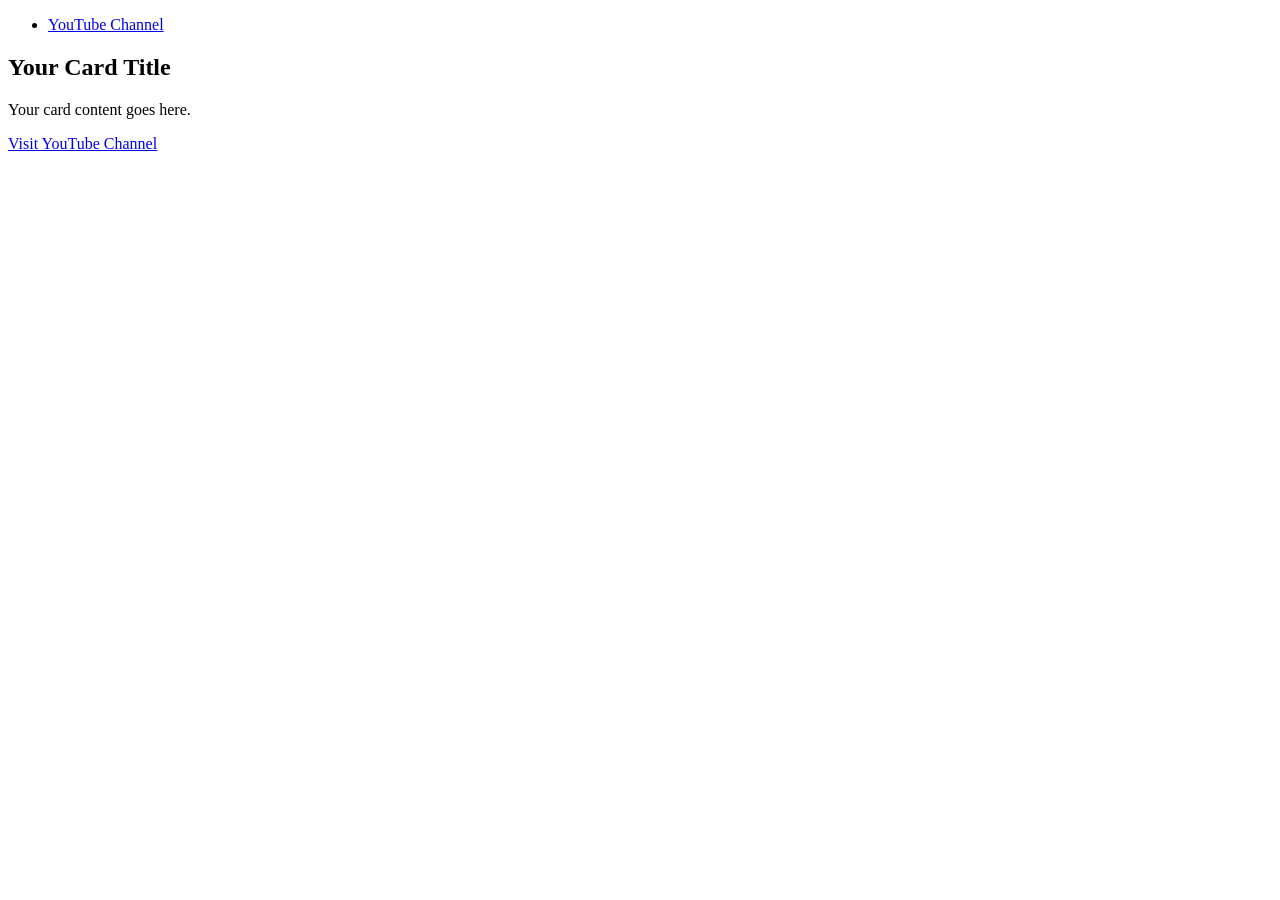
==== index.html @ 2f40d00d "Updated index.html to add YouTube Channel link" ====
<!DOCTYPE html>
<html lang="en">
<head>
    <meta charset="UTF-8">
    <meta name="viewport" content="width=device-width, initial-scale=1.0">
    <title>Your Website</title>
</head>
<body>
    <nav>
        <ul>
            <li><a href="https://www.youtube.com/YourChannel">YouTube Channel</a></li>
        </ul>
    </nav>
    <section class="cards">
        <div class="card">
            <h2>Your Card Title</h2>
            <p>Your card content goes here.</p>
            <a href="https://www.youtube.com/YourChannel">Visit YouTube Channel</a>
        </div>
    </section>
</body>
</html>
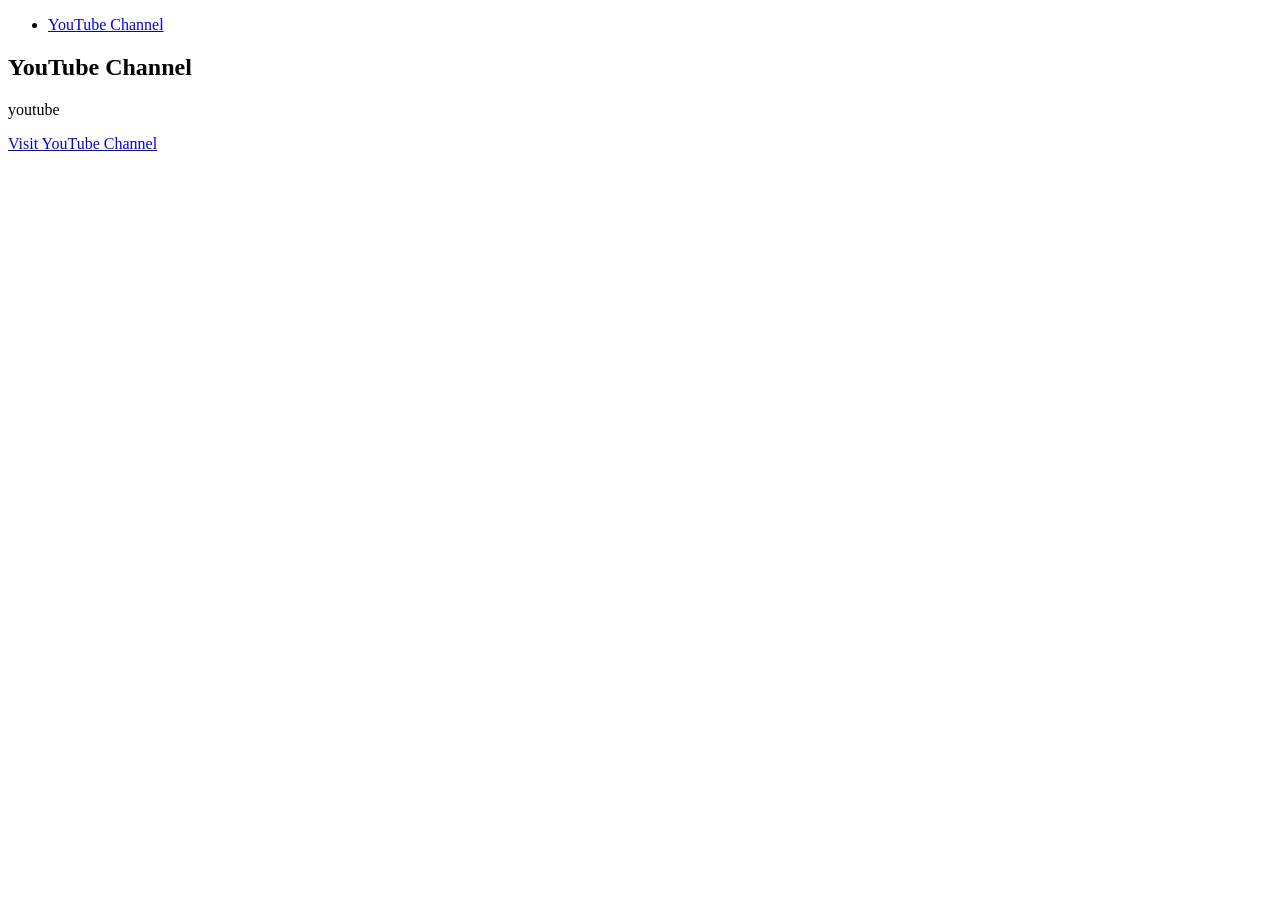
==== commit 049e8154: "Update title and card content in index.html" ====
--- a/index.html
+++ b/index.html
@@ -3,7 +3,7 @@
 <head>
     <meta charset="UTF-8">
     <meta name="viewport" content="width=device-width, initial-scale=1.0">
-    <title>Your Website</title>
+    <title>Muryeong Website made by Fattah K.</title>
 </head>
 <body>
     <nav>
@@ -13,10 +13,10 @@
     </nav>
     <section class="cards">
         <div class="card">
-            <h2>Your Card Title</h2>
-            <p>Your card content goes here.</p>
+            <h2>YouTube Channel</h2>
+            <p>youtube</p>
             <a href="https://www.youtube.com/YourChannel">Visit YouTube Channel</a>
         </div>
     </section>
 </body>
-</html>+</html>
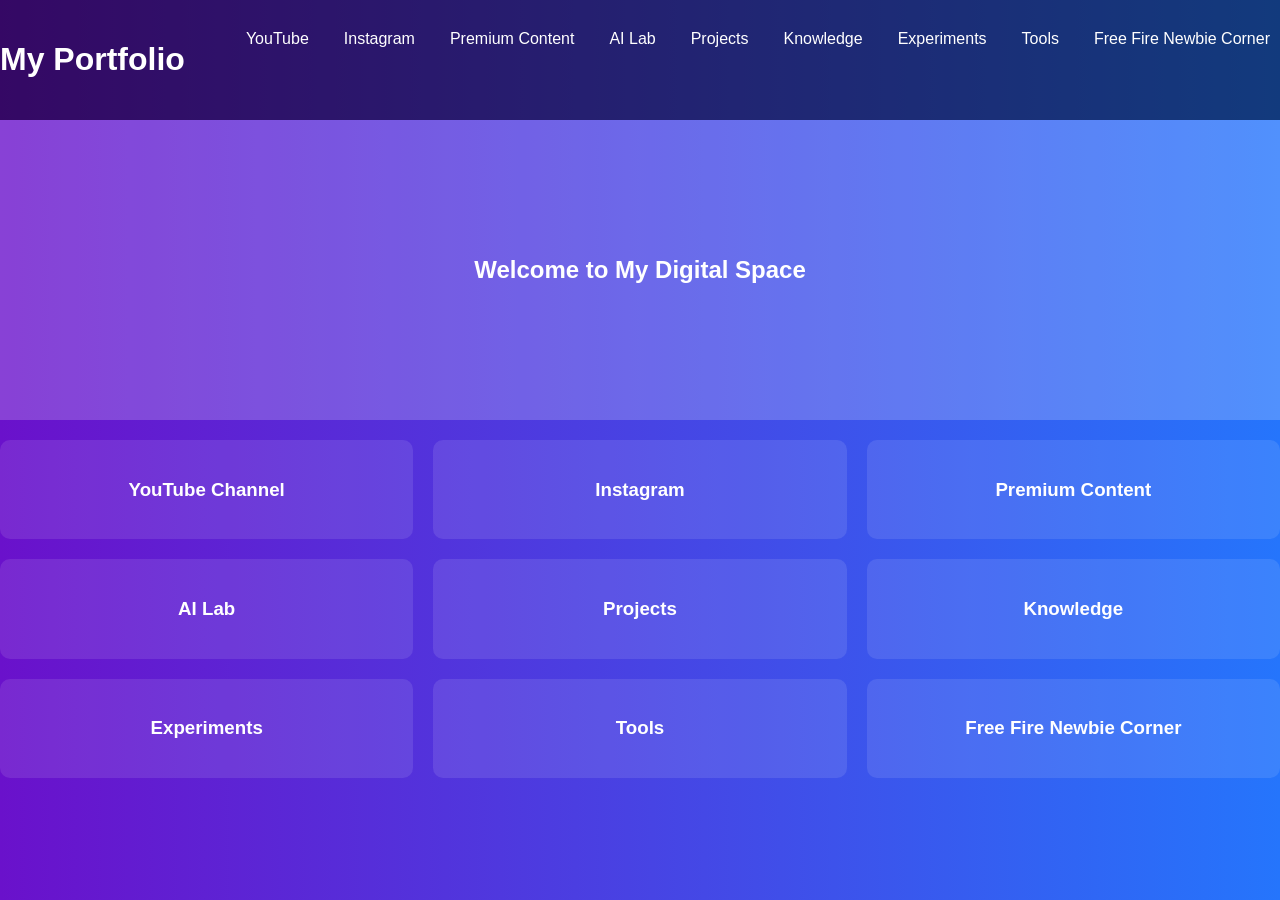
==== commit f4ee8cb5: "Update index.html with modern aesthetic design." ====
--- a/index.html
+++ b/index.html
@@ -3,20 +3,112 @@
 <head>
     <meta charset="UTF-8">
     <meta name="viewport" content="width=device-width, initial-scale=1.0">
-    <title>Muryeong Website made by Fattah K.</title>
+    <title>My Portfolio</title>
+    <style>
+        body {
+            margin: 0;
+            font-family: Arial, sans-serif;
+            background: linear-gradient(to right, #6a11cb, #2575fc);
+            color: #fff;
+            display: flex;
+            flex-direction: column;
+            align-items: center;
+        }
+        header {
+            width: 100%;
+            padding: 20px;
+            display: flex;
+            justify-content: space-between;
+            background: rgba(0, 0, 0, 0.5);
+        }
+        nav {
+            display: flex;
+            gap: 15px;
+        }
+        nav a {
+            color: #fff;
+            text-decoration: none;
+            padding: 10px;
+            border-radius: 5px;
+            transition: background 0.3s;
+        }
+        nav a:hover {
+            background: rgba(255, 255, 255, 0.1);
+        }
+        .hero {
+            width: 100%;
+            height: 300px;
+            display: flex;
+            justify-content: center;
+            align-items: center;
+            background: rgba(255, 255, 255, 0.2);
+            text-align: center;
+        }
+        .cards {
+            display: grid;
+            grid-template-columns: repeat(3, 1fr);
+            gap: 20px;
+            padding: 20px;
+            width: 100%;
+        }
+        .card {
+            background: rgba(255, 255, 255, 0.1);
+            border-radius: 10px;
+            padding: 20px;
+            text-align: center;
+            transition: transform 0.3s;
+        }
+        .card:hover {
+            transform: scale(1.05);
+        }
+    </style>
 </head>
 <body>
-    <nav>
-        <ul>
-            <li><a href="https://www.youtube.com/YourChannel">YouTube Channel</a></li>
-        </ul>
-    </nav>
-    <section class="cards">
-        <div class="card">
-            <h2>YouTube Channel</h2>
-            <p>youtube</p>
-            <a href="https://www.youtube.com/YourChannel">Visit YouTube Channel</a>
+    <header>
+        <h1>My Portfolio</h1>
+        <nav>
+            <a href="#youtube">YouTube</a>
+            <a href="#instagram">Instagram</a>
+            <a href="#premium">Premium Content</a>
+            <a href="#ai-lab">AI Lab</a>
+            <a href="#projects">Projects</a>
+            <a href="#knowledge">Knowledge</a>
+            <a href="#experiments">Experiments</a>
+            <a href="#tools">Tools</a>
+            <a href="#free-fire">Free Fire Newbie Corner</a>
+        </nav>
+    </header>
+    <div class="hero">
+        <h2>Welcome to My Digital Space</h2>
+    </div>
+    <div class="cards">
+        <div class="card" id="youtube">
+            <h3>YouTube Channel</h3>
         </div>
-    </section>
+        <div class="card" id="instagram">
+            <h3>Instagram</h3>
+        </div>
+        <div class="card" id="premium">
+            <h3>Premium Content</h3>
+        </div>
+        <div class="card" id="ai-lab">
+            <h3>AI Lab</h3>
+        </div>
+        <div class="card" id="projects">
+            <h3>Projects</h3>
+        </div>
+        <div class="card" id="knowledge">
+            <h3>Knowledge</h3>
+        </div>
+        <div class="card" id="experiments">
+            <h3>Experiments</h3>
+        </div>
+        <div class="card" id="tools">
+            <h3>Tools</h3>
+        </div>
+        <div class="card" id="free-fire">
+            <h3>Free Fire Newbie Corner</h3>
+        </div>
+    </div>
 </body>
-</html>
+</html>
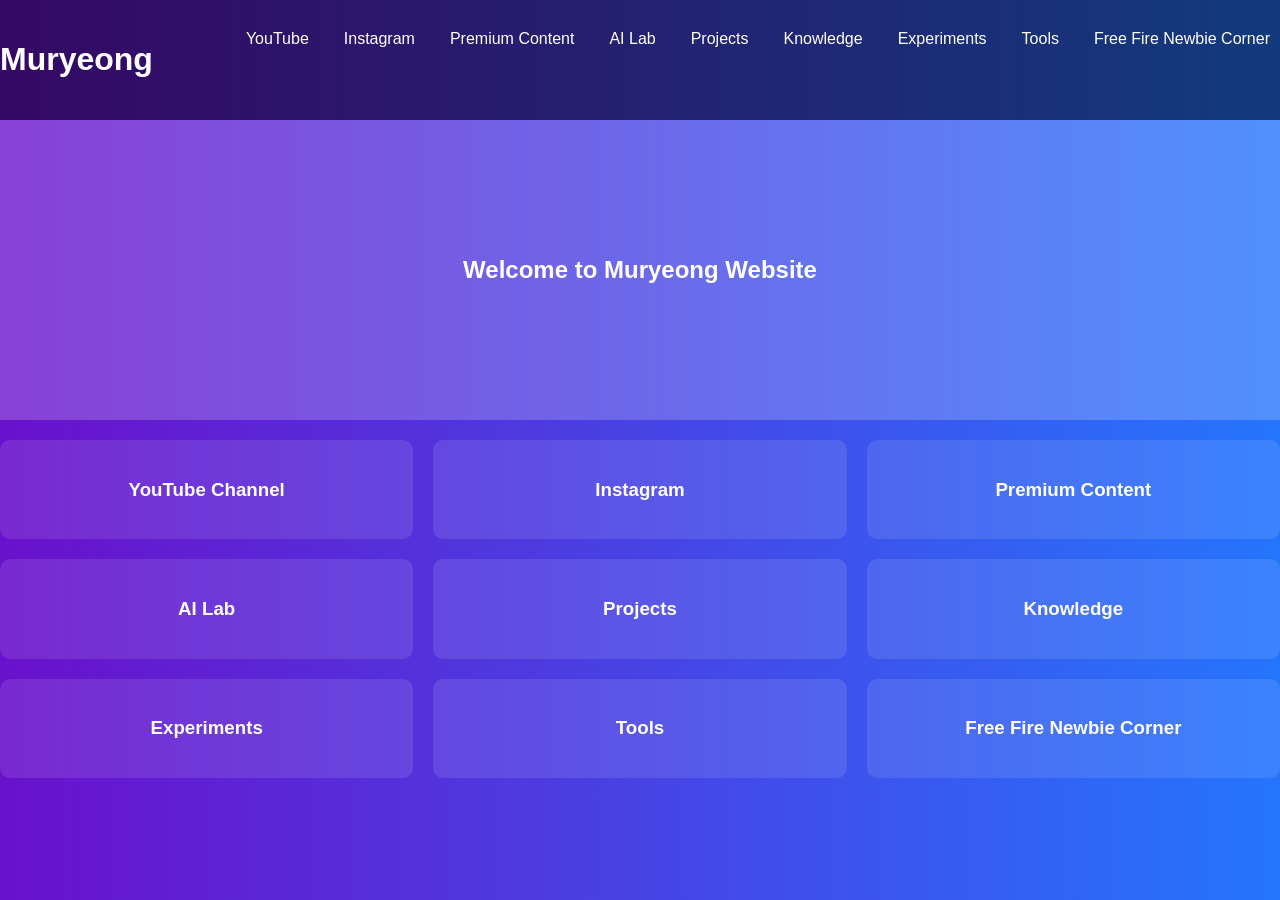
==== commit e789c631: "Update title and headings for Muryeong website" ====
--- a/index.html
+++ b/index.html
@@ -3,7 +3,7 @@
 <head>
     <meta charset="UTF-8">
     <meta name="viewport" content="width=device-width, initial-scale=1.0">
-    <title>My Portfolio</title>
+    <title>Muryeong Website made by Fattah K.</title>
     <style>
         body {
             margin: 0;
@@ -65,7 +65,7 @@
 </head>
 <body>
     <header>
-        <h1>My Portfolio</h1>
+        <h1>Muryeong</h1>
         <nav>
             <a href="#youtube">YouTube</a>
             <a href="#instagram">Instagram</a>
@@ -79,7 +79,7 @@
         </nav>
     </header>
     <div class="hero">
-        <h2>Welcome to My Digital Space</h2>
+        <h2>Welcome to Muryeong Website</h2>
     </div>
     <div class="cards">
         <div class="card" id="youtube">
@@ -111,4 +111,4 @@
         </div>
     </div>
 </body>
-</html>+</html>
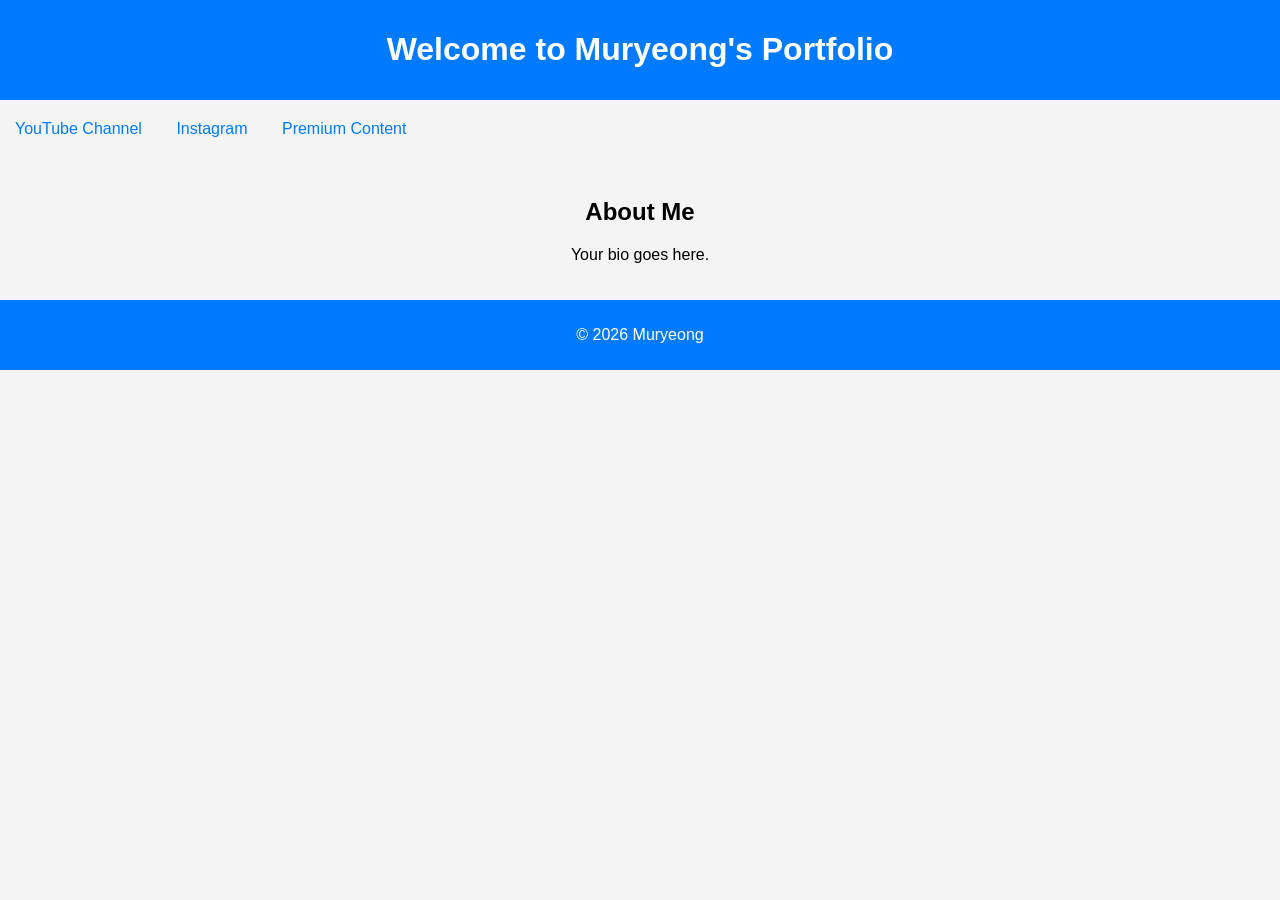
==== commit 1816e864: "Replace index.html with a single-page portfolio" ====
--- a/index.html
+++ b/index.html
@@ -3,112 +3,31 @@
 <head>
     <meta charset="UTF-8">
     <meta name="viewport" content="width=device-width, initial-scale=1.0">
-    <title>Muryeong Website made by Fattah K.</title>
+    <title>Muryeong's Portfolio</title>
     <style>
-        body {
-            margin: 0;
-            font-family: Arial, sans-serif;
-            background: linear-gradient(to right, #6a11cb, #2575fc);
-            color: #fff;
-            display: flex;
-            flex-direction: column;
-            align-items: center;
-        }
-        header {
-            width: 100%;
-            padding: 20px;
-            display: flex;
-            justify-content: space-between;
-            background: rgba(0, 0, 0, 0.5);
-        }
-        nav {
-            display: flex;
-            gap: 15px;
-        }
-        nav a {
-            color: #fff;
-            text-decoration: none;
-            padding: 10px;
-            border-radius: 5px;
-            transition: background 0.3s;
-        }
-        nav a:hover {
-            background: rgba(255, 255, 255, 0.1);
-        }
-        .hero {
-            width: 100%;
-            height: 300px;
-            display: flex;
-            justify-content: center;
-            align-items: center;
-            background: rgba(255, 255, 255, 0.2);
-            text-align: center;
-        }
-        .cards {
-            display: grid;
-            grid-template-columns: repeat(3, 1fr);
-            gap: 20px;
-            padding: 20px;
-            width: 100%;
-        }
-        .card {
-            background: rgba(255, 255, 255, 0.1);
-            border-radius: 10px;
-            padding: 20px;
-            text-align: center;
-            transition: transform 0.3s;
-        }
-        .card:hover {
-            transform: scale(1.05);
-        }
+        body { font-family: Arial, sans-serif; margin: 0; padding: 0; background: #f4f4f4; }
+        header { background: #007bff; color: white; padding: 10px 20px; text-align: center; }
+        nav { margin: 20px 0; }
+        nav a { margin: 0 15px; text-decoration: none; color: #007bff; }
+        main { padding: 20px; text-align: center; }
+        footer { text-align: center; padding: 10px; background: #007bff; color: white; }
     </style>
 </head>
 <body>
     <header>
-        <h1>Muryeong</h1>
-        <nav>
-            <a href="#youtube">YouTube</a>
-            <a href="#instagram">Instagram</a>
-            <a href="#premium">Premium Content</a>
-            <a href="#ai-lab">AI Lab</a>
-            <a href="#projects">Projects</a>
-            <a href="#knowledge">Knowledge</a>
-            <a href="#experiments">Experiments</a>
-            <a href="#tools">Tools</a>
-            <a href="#free-fire">Free Fire Newbie Corner</a>
-        </nav>
+        <h1>Welcome to Muryeong's Portfolio</h1>
     </header>
-    <div class="hero">
-        <h2>Welcome to Muryeong Website</h2>
-    </div>
-    <div class="cards">
-        <div class="card" id="youtube">
-            <h3>YouTube Channel</h3>
-        </div>
-        <div class="card" id="instagram">
-            <h3>Instagram</h3>
-        </div>
-        <div class="card" id="premium">
-            <h3>Premium Content</h3>
-        </div>
-        <div class="card" id="ai-lab">
-            <h3>AI Lab</h3>
-        </div>
-        <div class="card" id="projects">
-            <h3>Projects</h3>
-        </div>
-        <div class="card" id="knowledge">
-            <h3>Knowledge</h3>
-        </div>
-        <div class="card" id="experiments">
-            <h3>Experiments</h3>
-        </div>
-        <div class="card" id="tools">
-            <h3>Tools</h3>
-        </div>
-        <div class="card" id="free-fire">
-            <h3>Free Fire Newbie Corner</h3>
-        </div>
-    </div>
+    <nav>
+        <a href="https://www.youtube.com/channel/YOUR_CHANNEL">YouTube Channel</a>
+        <a href="https://www.instagram.com/YOUR_INSTAGRAM">Instagram</a>
+        <a href="/premium-content">Premium Content</a>
+    </nav>
+    <main>
+        <h2>About Me</h2>
+        <p>Your bio goes here.</p>
+    </main>
+    <footer>
+        <p>&copy; 2026 Muryeong</p>
+    </footer>
 </body>
-</html>
+</html>
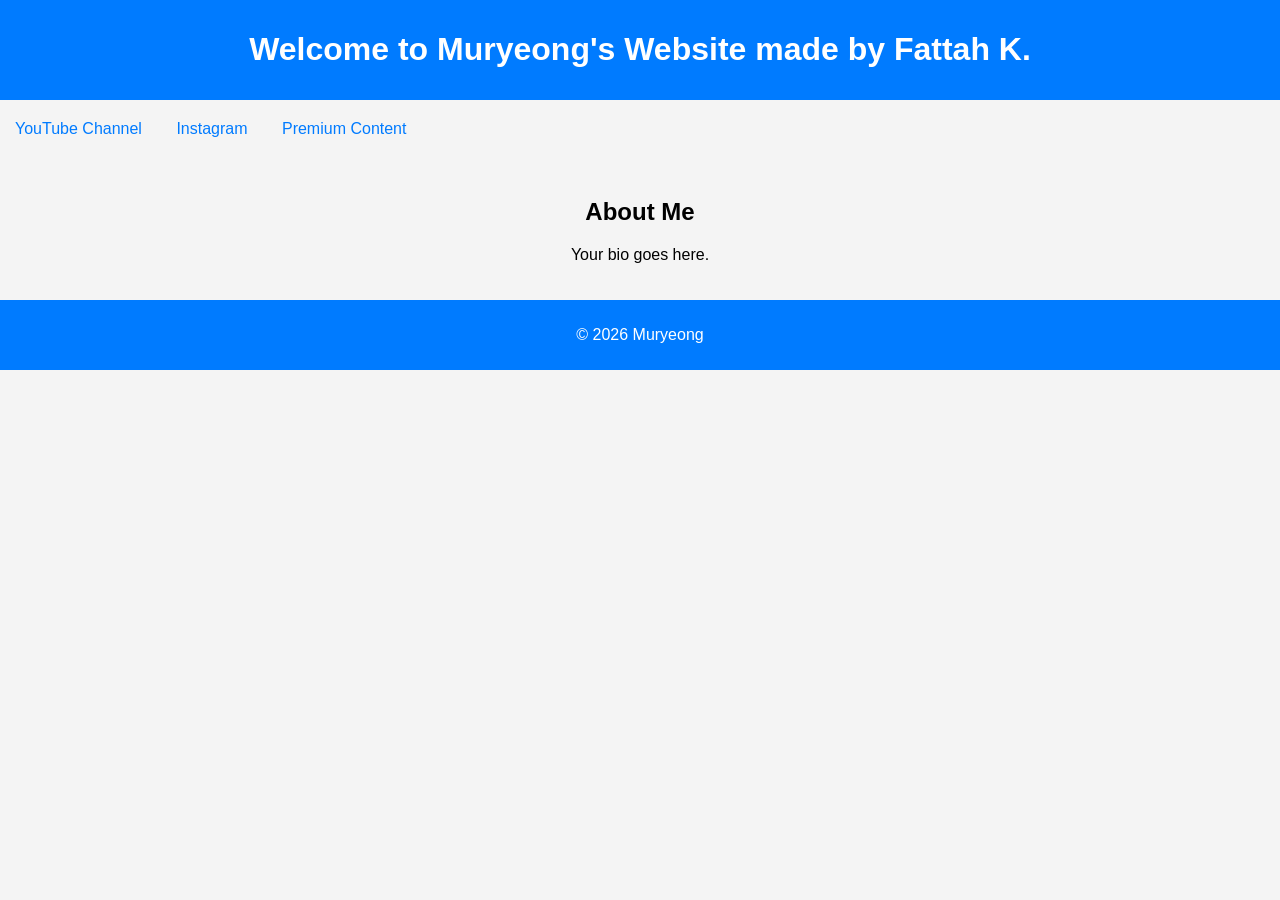
==== commit 1871d180: "Update header and social media links in index.html" ====
--- a/index.html
+++ b/index.html
@@ -15,11 +15,11 @@
 </head>
 <body>
     <header>
-        <h1>Welcome to Muryeong's Portfolio</h1>
+        <h1>Welcome to Muryeong's Website made by Fattah K.</h1>
     </header>
     <nav>
-        <a href="https://www.youtube.com/channel/YOUR_CHANNEL">YouTube Channel</a>
-        <a href="https://www.instagram.com/YOUR_INSTAGRAM">Instagram</a>
+        <a href="https://www.youtube.com/muryeong_official">YouTube Channel</a>
+        <a href="https://www.instagram.com/_muryeong_">Instagram</a>
         <a href="/premium-content">Premium Content</a>
     </nav>
     <main>
@@ -30,4 +30,4 @@
         <p>&copy; 2026 Muryeong</p>
     </footer>
 </body>
-</html>+</html>
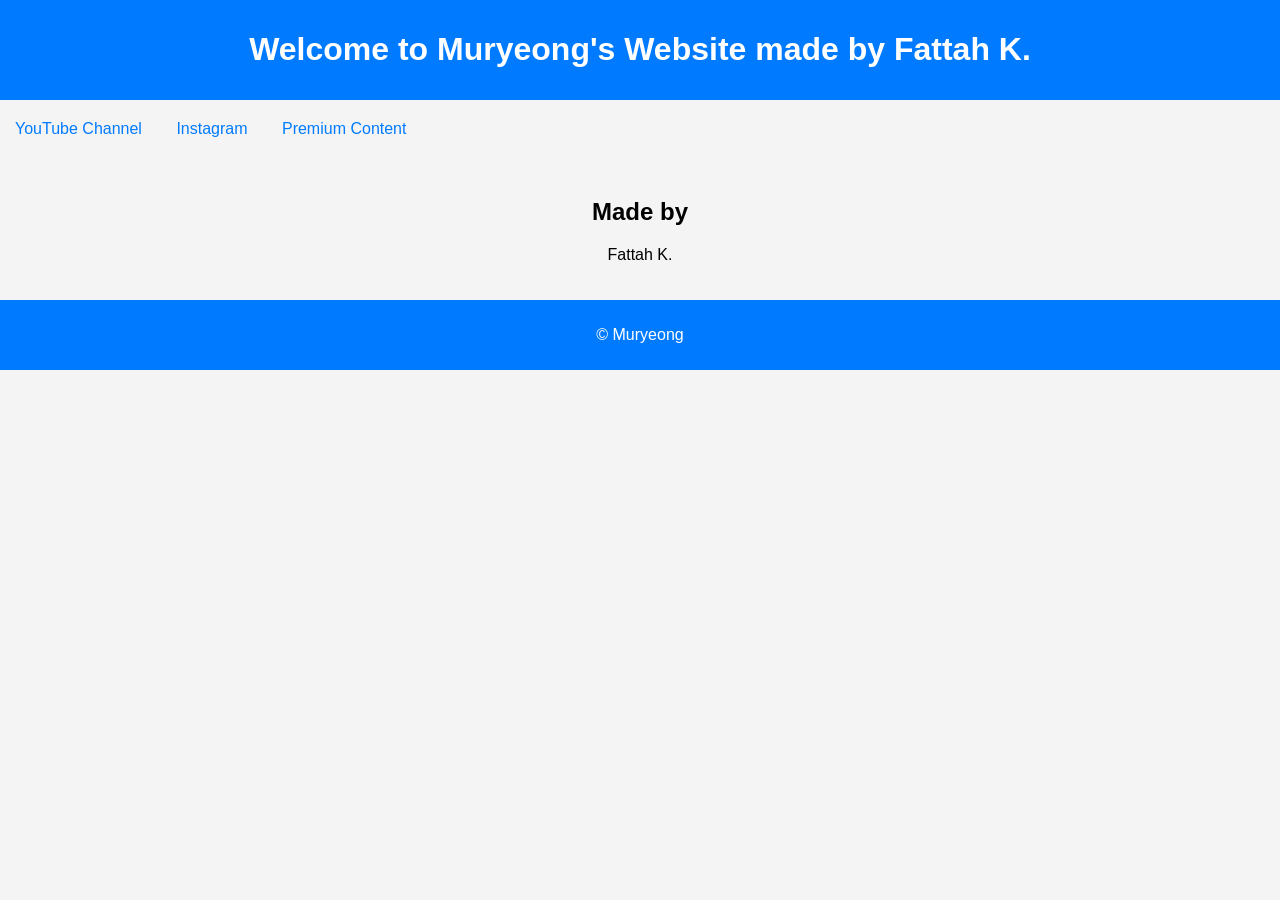
==== commit c5436784: "Update portfolio title and bio information" ====
--- a/index.html
+++ b/index.html
@@ -3,7 +3,7 @@
 <head>
     <meta charset="UTF-8">
     <meta name="viewport" content="width=device-width, initial-scale=1.0">
-    <title>Muryeong's Portfolio</title>
+    <title>Muryeong</title>
     <style>
         body { font-family: Arial, sans-serif; margin: 0; padding: 0; background: #f4f4f4; }
         header { background: #007bff; color: white; padding: 10px 20px; text-align: center; }
@@ -23,11 +23,11 @@
         <a href="/premium-content">Premium Content</a>
     </nav>
     <main>
-        <h2>About Me</h2>
-        <p>Your bio goes here.</p>
+        <h2>Made by</h2>
+        <p>Fattah K.</p>
     </main>
     <footer>
-        <p>&copy; 2026 Muryeong</p>
+        <p>&copy; Muryeong</p>
     </footer>
 </body>
 </html>
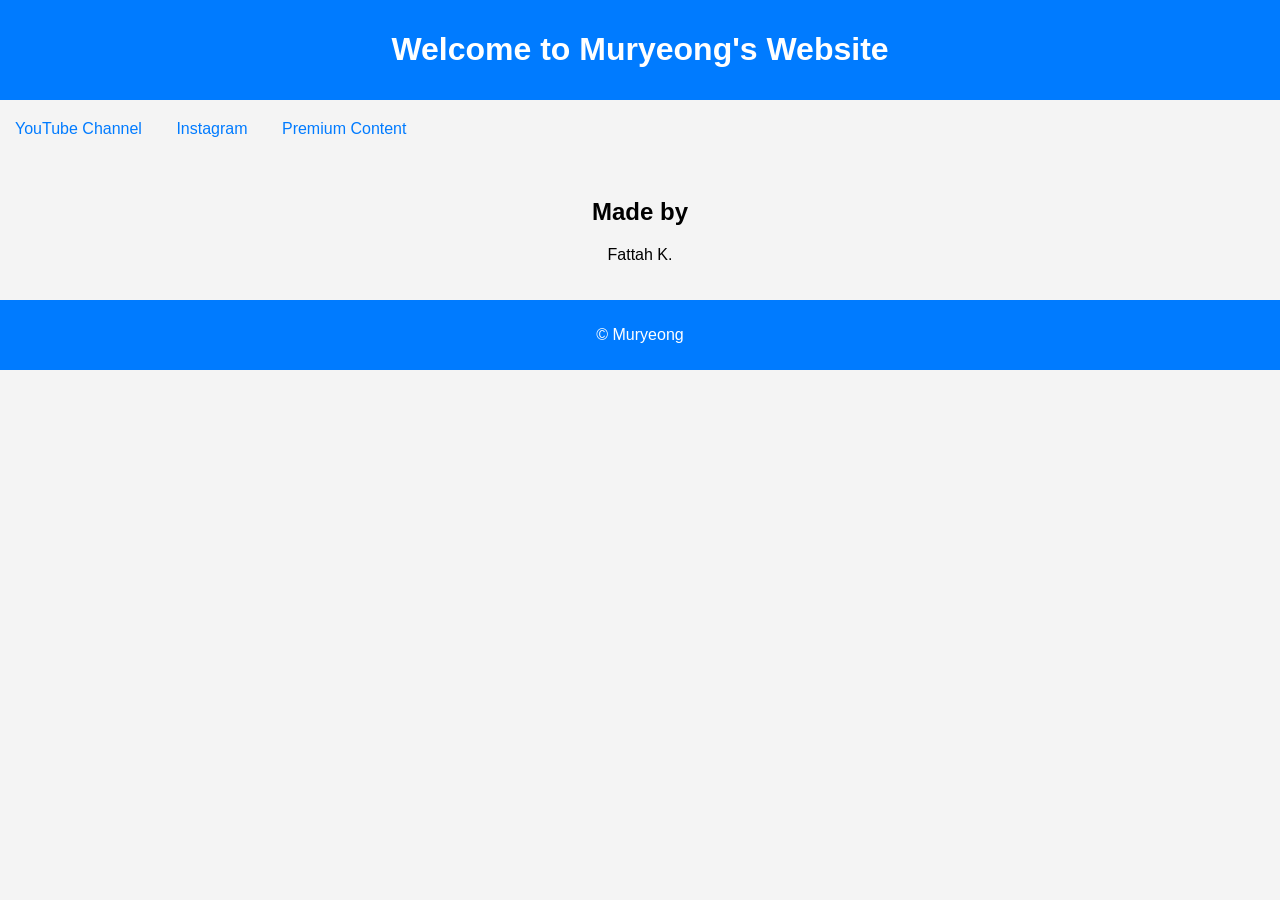
==== commit 331c6dec: "Remove author name from website header" ====
--- a/index.html
+++ b/index.html
@@ -15,7 +15,7 @@
 </head>
 <body>
     <header>
-        <h1>Welcome to Muryeong's Website made by Fattah K.</h1>
+        <h1>Welcome to Muryeong's Website</h1>
     </header>
     <nav>
         <a href="https://www.youtube.com/muryeong_official">YouTube Channel</a>
